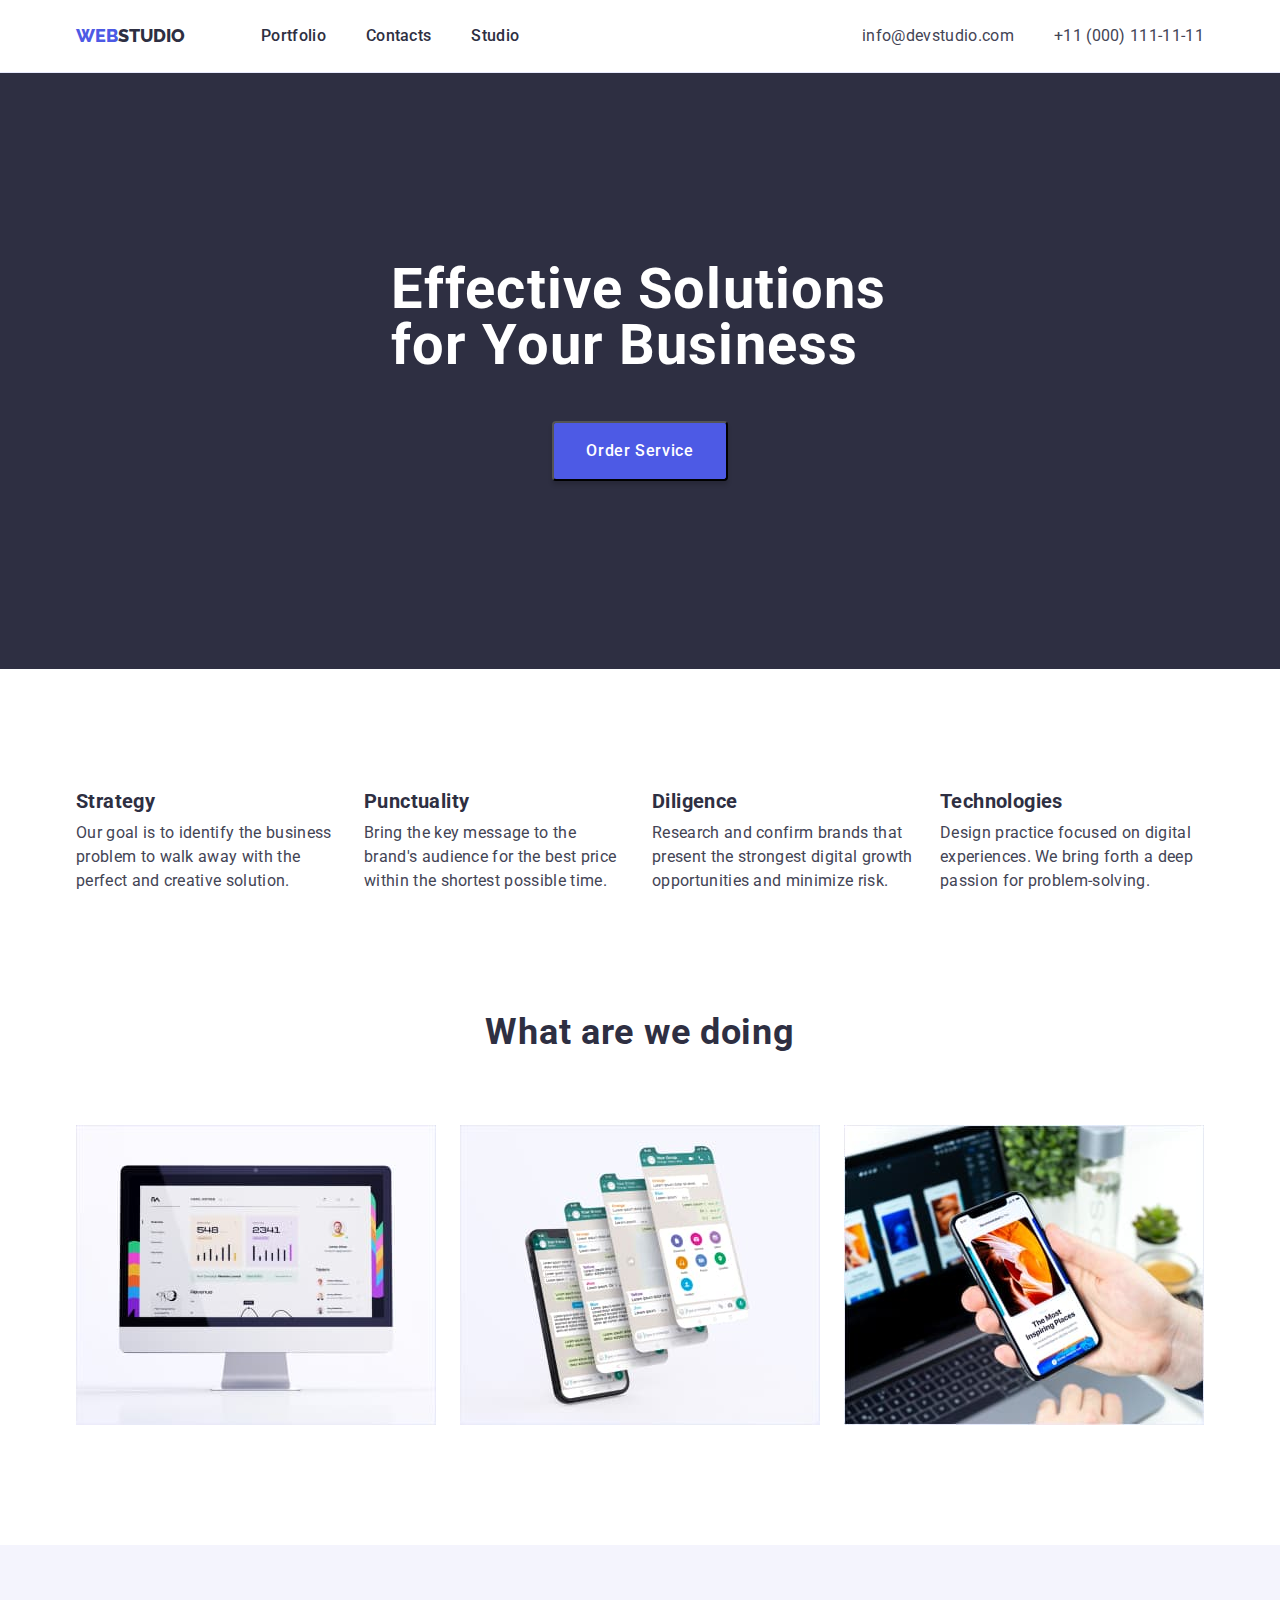
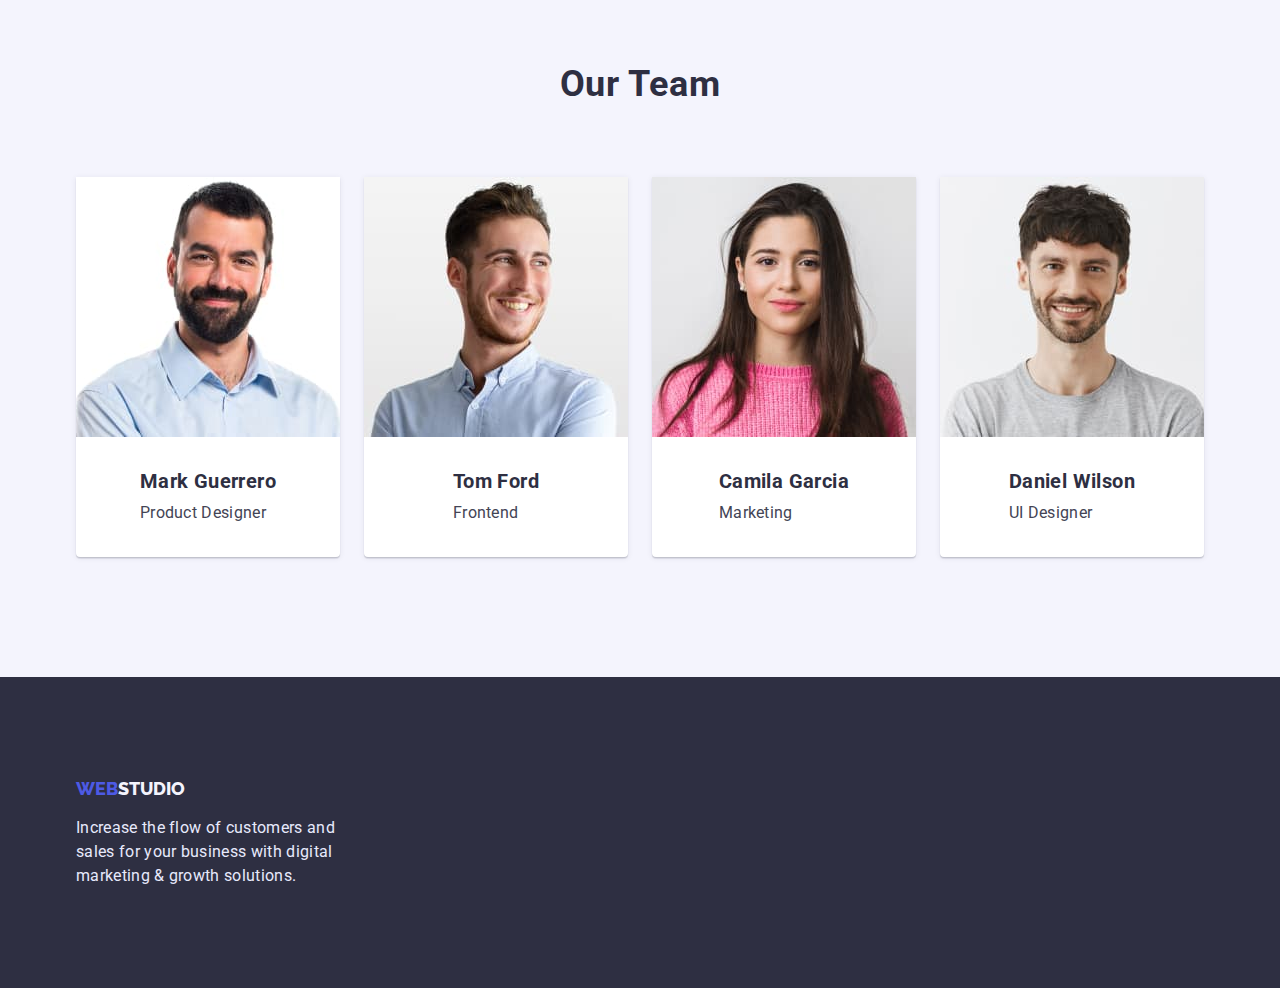
==== index.html @ e95075cd "copy repository" ====
<!DOCTYPE html>
<html lang="en">
<head>
    <meta charset="UTF-8">
    <meta http-equiv="X-UA-Compatible" content="IE=edge">
    <meta name="main page" content="width=device-width, initial-scale=1.0">
    <link rel="stylesheet" href="https://cdn.jsdelivr.net/npm/modern-normalize@1.1.0/modern-normalize.min.css">
    <link rel="preconnect" href="https://fonts.googleapis.com">
    <link rel="preconnect" href="https://fonts.gstatic.com" crossorigin>
    <link href="https://fonts.googleapis.com/css2?family=Raleway:wght@800&family=Roboto:wght@400;500;700;900&display=swap" rel="stylesheet">
    <link rel="stylesheet" href="./style/style.css">
    <title>Document</title>
</head>
<body>
    <header class="header">
        <div class="container box-header">
            <a href="index.html" class="logo logo-header"><span class="logo-web">Web</span>Studio</a>
            <nav>
                <ul class="box-nav-link">
                    <li class="box-nav-link-li"><a class="nav-link" href="portfolio.html">Portfolio</a></li>
                    <li class="box-nav-link-li"><a class="nav-link" href="#">Contacts</a></li>
                    <li class="box-nav-link-li"><a class="nav-link" href="index.html">Studio</a></li>
                </ul>
            </nav>
            <ul class="box-contact-link">
                <li> <a class="contact-link" href="info@devstudio.com">info@devstudio.com</a></li>
                <li> <a class="contact-link number-link" href="tel:+110001111111">+11 (000) 111-11-11</a></li>
            </ul>
        </div>
    </header>
    <main>
        <section class="section-title">
            <div class="container box-title">
                <h1 class="section-title-text">Effective Solutions for Your Business</h1>
                <button class="button-index" type="button">Order Service</button>
            </div>
        </section>
        <section class="section-characteristic" >
            <div class="container ">
                <h2 class="visually-hidden">Characteristics</h2>
                <ul class="box-haracteristic">
                    <li class="child-box-characteristic">
                        <h3 class="title-haracteristic">Strategy</h3>
                        <p class="content-characteristic">Our goal is to identify the business
                        problem to walk away with the perfect and creative solution.</p>
                    </li>
                    <li class="child-box-characteristic">
                        <h3 class="title-haracteristic">Punctuality</h3>
                        <p class="content-characteristic">Bring the key message to the brand's audience for the best price within the shortest possible time.</p>
                    </li>
                    <li class="child-box-characteristic">
                        <h3 class="title-haracteristic">Diligence</h3>
                        <p class="content-characteristic">Research and confirm brands that present the strongest digital growth opportunities and minimize risk.</p>
                    </li>
                    <li class="child-box-characteristic">
                        <h3 class="title-haracteristic">Technologies</h3>
                        <p class="content-characteristic">Design practice focused on digital experiences. We bring forth a deep passion for problem-solving.</p>
                    </li>
                </ul>
            </div>
        </section>
        <section class="section-doing">
           <div class="container box-doing"> 
                <h2 class="title-doing">What are we doing</h2>
                    <ul class="box-photo-doing">
                        <li class="child-box-photo-doing"><img src="./images/graphik.jpg" alt="graphik na komputeri" width="360" height="300"></li>
                        <li class="child-box-photo-doing"><img src="./images/telefonzkartynkamy.jpg" alt="telefon z katynkamy" width="360" height="300"></li>
                        <li class="child-box-photo-doing"><img src="./images/telefon.jpg" alt="telefon" width="360" height="300"></li>
                    </ul>
             </div>
        </section>
        <section class="section-ourteam">
            <div class="container box-ourteam">
                <h2 class="title-ourteam">Our Team</h2>
                <ul class="box-block-our-team">
                    <li class="block-ourteam">
                        <img src="./images/markguerrero.jpg" alt="photo mark" width="264" height="260">
                        <div class="box-title-content-ourteam">
                            <h3 class="title-content-ourteam">Mark Guerrero</h3>
                            <p class="content-ourteam-characteristic">Product Designer</p>
                        </div>
                    </li>
                    <li class="block-ourteam">
                        <img src="./images/tomford.jpg" alt="photo tom" width="264" height="260">
                        <div class="box-title-content-ourteam">
                            <h3 class="title-content-ourteam">Tom Ford</h3>
                            <p class="content-ourteam-characteristic">Frontend</p>
                        </div>
                    </li>
                    <li class="block-ourteam">
                        <img src="./images/camilagarcia.jpg" alt="photo Camilla" width="264" height="260">
                        <div class="box-title-content-ourteam">
                            <h3 class="title-content-ourteam">Camila Garcia </h3>
                            <p class="content-ourteam-characteristic"> Marketing</p>
                        </div>
                    </li>
                    <li class="block-ourteam">
                        <img src="./images/danielwilson.jpg" alt="Photo Daniel" width="264" height="260">
                        <div class="box-title-content-ourteam">
                            <h3 class="title-content-ourteam">Daniel Wilson</h3>
                            <p class="content-ourteam-characteristic">UI Designer</p>
                        </div>
                    </li>
                </ul>
            </div>
        </section>
    </main>
    <footer class="footer">
        <div class="container">
            <a href="index.html" class="logo logo-footer"> <span class="logo-web">Web</span>Studio</a>
            <p class="content-footer">Increase the flow of customers and sales for your business with digital marketing & growth solutions.</p>
        </div>
    </footer>
</body>
</html>
---- style/style.css ----
:root {
    --color-text-primary: #2E2F42;
    --color-text-original: #434455;
    --color-text-first:#4D5AE5;
    --color-text-second:#E7E9FC;
    --color-text-logo-footer:#F4F4FD;
    --color-text-main:#FFFFFF;
    --background-color-primary: #ffffff;
    --background-color-button-index:#4D5AE5;
    --background-color-title:#2E2F42;
    --background-color-team:#F4F4FD;
    --background-color-footer:#2E2F42;
    --color-text-hover-link:#4D5AE5;
    --background-color-button-index-hover:#404BBF;
    --color-text-button-portfolio:#4D5AE5;
    --color-text-button-portfolio-hover: #FFFFFF;
    --background-color-button-portfolio: #E7E9FC;
    --background-color-button-portfolio-hover: #404BBF;
    --border-color-button-portfolio: #E7E9FC;
}


h1,h2,h3,h4,p {
    margin-top: 0;
    margin-bottom: 0;
}

ul,ol {
    margin-top: 0;
    margin-bottom: 0;
    padding-left: 0;
    list-style: none;
}

img {
    display: block;
}


body {
    font-family: 'Roboto';
    font-style: normal;
    font-weight: 500;
    color: var(--color-text-primary);
    background-color: var(--background-color-primary);
}


.container {
    width: 1158px;
    margin-right: auto;
    margin-left: auto;
    padding-left: 15px;
    padding-right: 15px;

}


/*header*/

.header {
    border-bottom: 1px solid #E7E9FC;
    padding-top: 24px;
    padding-bottom: 24px;
}

.box-header{
    display: flex;
    align-items: center;
    
}


.logo {
    font-family: 'Raleway';
    font-weight: 800;
    font-size: 18px;
    line-height: 1.3;
    text-transform: uppercase;
    text-decoration: none;
    margin-right: 76px;
}


.logo-header {
    color: var(--color-text-primary);
}


.logo-web {
    color: var(--color-text-first);
}


.box-nav-link{
    display:flex;
}



.box-nav-link-li{
    margin-right: 40px;
}

.nav-link {
    font-size: 16px;
    line-height: 1.5;
    letter-spacing: 0.02em;
    text-decoration: none;
    color: var(--color-text-primary);
}


.nav-link:hover,.nav-link:focus,.nav-link:active {
    color: var(--color-text-hover-link);

}

.box-contact-link{
   display:flex;
   margin-left: auto; 
}


.contact-link {
    font-weight: 400;
    font-size: 16px;
    line-height: 1.5;
    letter-spacing: 0.02em;
    color: var(--color-text-original);
    text-decoration: none;
}

.contact-link:hover,.contact-link:focus,.contact-link:active {
color:var(--color-text-hover-link);
}

.number-link{
    margin-left: 40px;
}


/*main*/



.section-title {
    background-color:var(--background-color-title);
    padding-top: 188px;
    padding-bottom: 188px;
}

.box-title{
    display: flex;
    flex-direction:column ;
    align-items: center;
}



.section-title-text {
    font-weight: 700;
    font-size: 56px;
    line-height: 1;
    letter-spacing: 0.02em;
    color: var(--color-text-main);
    width: 498px;
    margin-bottom: 48px;
}


.button-index {
    font-weight: 500;
    font-size: 16px;
    line-height: 1.5;
    letter-spacing: 0.04em;
    color: var(--color-text-main);
    background-color: var(--background-color-button-index);
    box-shadow: 0px 4px 4px rgba(0, 0, 0, 0.15);
    border-radius: 4px;
    cursor: pointer;
    padding: 16px 32px;
}


.button-index:hover,.button-index:focus,.button-index:active {
    background-color: var(--background-color-button-index-hover);
}


.box-haracteristic{
    display: flex;
}

.section-characteristic{
    padding-top: 120px;
    padding-bottom: 120px;
}

.visually-hidden {
    position: absolute;
    white-space: nowrap;
    width: 1px;
    height: 1px;
    overflow: hidden;
    border: 0;
    padding: 0;
    clip: rect(0 0 0 0);
    clip-path: inset(50%);
    margin: -1px;
}


.child-box-characteristic:not(:last-child){
    margin-right: 24px;

}


.title-haracteristic{
    font-size: 20px;
    letter-spacing: 0.02em;
    line-height: 1.2;
    margin-bottom: 8px;
}

.content-characteristic {
    color:var(--color-text-original);
    font-weight: 400;
    font-size: 16px;
    line-height: 1.5;
    letter-spacing: 0.02em;
    width: 264px;
}


.section-doing{
    padding-bottom: 120px;
}

.box-photo-doing{
    display: flex;
}

.child-box-photo-doing:not(:last-child){
margin-right: 24px;
}

.box-doing{
    display: flex;
    flex-direction: column;
}


.title-doing {
    color:var(--color-text-primary);
    line-height:1.11;
    letter-spacing: 0.02em;
    font-weight: 700;
    font-size: 36px;
    margin-bottom: 72px;
    text-align: center;
}

.section-ourteam{
    background-color: var(--background-color-team);
    padding-top: 120px;
    padding-bottom: 120px;
}

.box-ourteam{
    display: flex;
    flex-direction: column;
}

.box-block-our-team{
    display: flex;
}

.title-ourteam {
    color: var(--color-text-primary);
    line-height: 1.11;
    letter-spacing: 0.02em;
    font-weight: 700;
    font-size: 36px;
    margin-bottom: 72px;
    text-align: center;
}

.title-content-ourteam {
    font-size: 20px;
    line-height: 1.2;
    letter-spacing: 0.02em;
    margin-bottom: 8px;

}

.content-ourteam-characteristic {
    font-weight: 400;
    font-size: 16px;
    line-height: 1.5;
    letter-spacing: 0.02em;
    color:var(--color-text-original);
}


.box-title-content-ourteam{
    padding-top: 32px;
    padding-bottom: 32px;
}


.block-ourteam {
    display: flex;
    flex-direction: column;
    align-items: center;
    background-color: var(--background-color-primary);
    box-shadow: 0px 1px 6px rgba(46, 47, 66, 0.08), 0px 1px 1px rgba(46, 47, 66, 0.16), 0px 2px 1px rgba(46, 47, 66, 0.08);
    border-radius: 0px 0px 4px 4px;
}


.block-ourteam:not(:last-child){
    margin-right: 24px;
}


/*footer*/

.box-footer{
    display: flex;
    flex-direction: column;
}

.logo-footer {
    display: block;
    color: var(--color-text-logo-footer);
    margin-bottom: 16px;
}


.footer {
    background-color: var(--background-color-footer);
    padding-top: 100px;
    padding-bottom: 100px;
}

.content-footer {
    width: 264px;
    font-weight: 400;
    font-size: 16px;
    line-height:1.5;
    letter-spacing: 0.02em;
    color: var(--color-text-second);
    
}


/*portfolio*/


.section-main-portfolio{
    padding-top: 96px;
    padding-bottom: 120px;
}


.box-button-portfolio {
    display: flex;
    margin-bottom: 72px;
    justify-content: center;
}

.button-portfolio-filters:not(:last-child) {
    margin-right: 24px;
}


.button-portfolio {
    font-weight: 500;
    font-size: 16px;
    line-height: 1.5;
    letter-spacing: 0.04em;
    color: var(--color-text-button-portfolio);
    background-color: var(--background-color-button-portfolio);
    border: 1px solid var(--border-color-button-portfolio);
    border-radius: 4px;
    cursor: pointer;
    padding: 12px 24px;
}


.button-portfolio:hover,.button-portfolio:focus,.button-portfolio:active {
    box-shadow: 0px 3px 1px rgba(0, 0, 0, 0.1), 0px 2px 1px rgba(0, 0, 0, 0.08), 0px 2px 2px rgba(0, 0, 0, 0.12);
    border-radius: 4px;
    color: var(--color-text-button-portfolio-hover);
    background-color: var(--background-color-button-portfolio-hover);
}

.title-portfolio {
    font-size: 20px;
    line-height: 1.2;
    letter-spacing: 0.02em;
    margin-bottom: 8px;
}


.box-photo-portfolio {
    display: flex;
    flex-wrap: wrap;
}


.child-box-photo-portfolio:not(:nth-child(3n+3)){
    margin-right: 24px;
}


.child-box-photo-portfolio{
    margin-bottom: 48px;
}

.child-box-photo-portfolio:nth-last-child(-n+3) {
    margin-bottom: 0 ;
}


.content-portfolio {
    font-weight: 400;
    font-size: 16px;
    line-height: 1.5;
    letter-spacing: 0.02em;
    color: var(--color-text-original);
   
}

.border-photo-portfolio{
    padding-top: 32px;
    padding-bottom: 32px;
    padding-left: 16px;
    border: 1px solid #E7E9FC;
}


.border-photo-portfolio:hover,.border-photo-portfolio:focus,.border-photo-portfolio:active {
    border: 0.5px solid #F4F4FD;
        box-shadow: 0px 1px 6px rgba(46, 47, 66, 0.08), 0px 1px 1px rgba(46, 47, 66, 0.16), 0px 2px 1px rgba(46, 47, 66, 0.08);
}
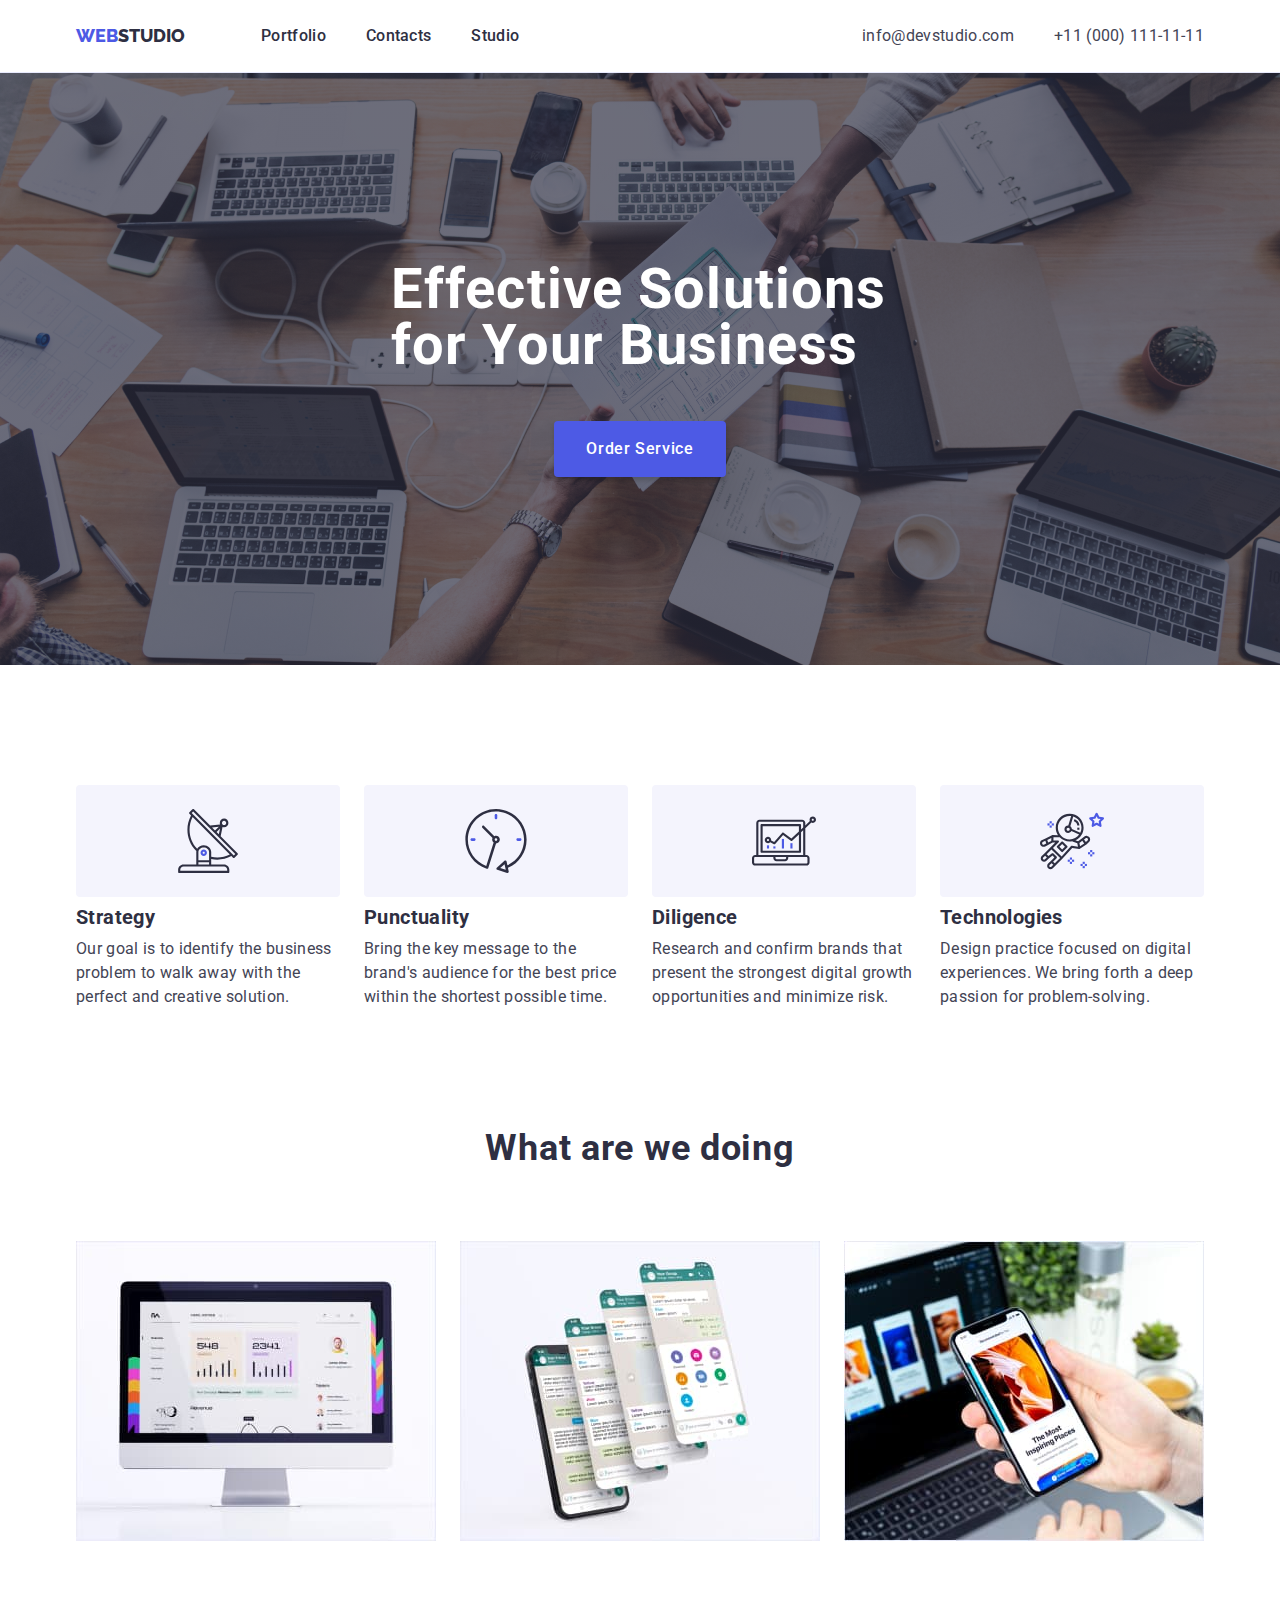
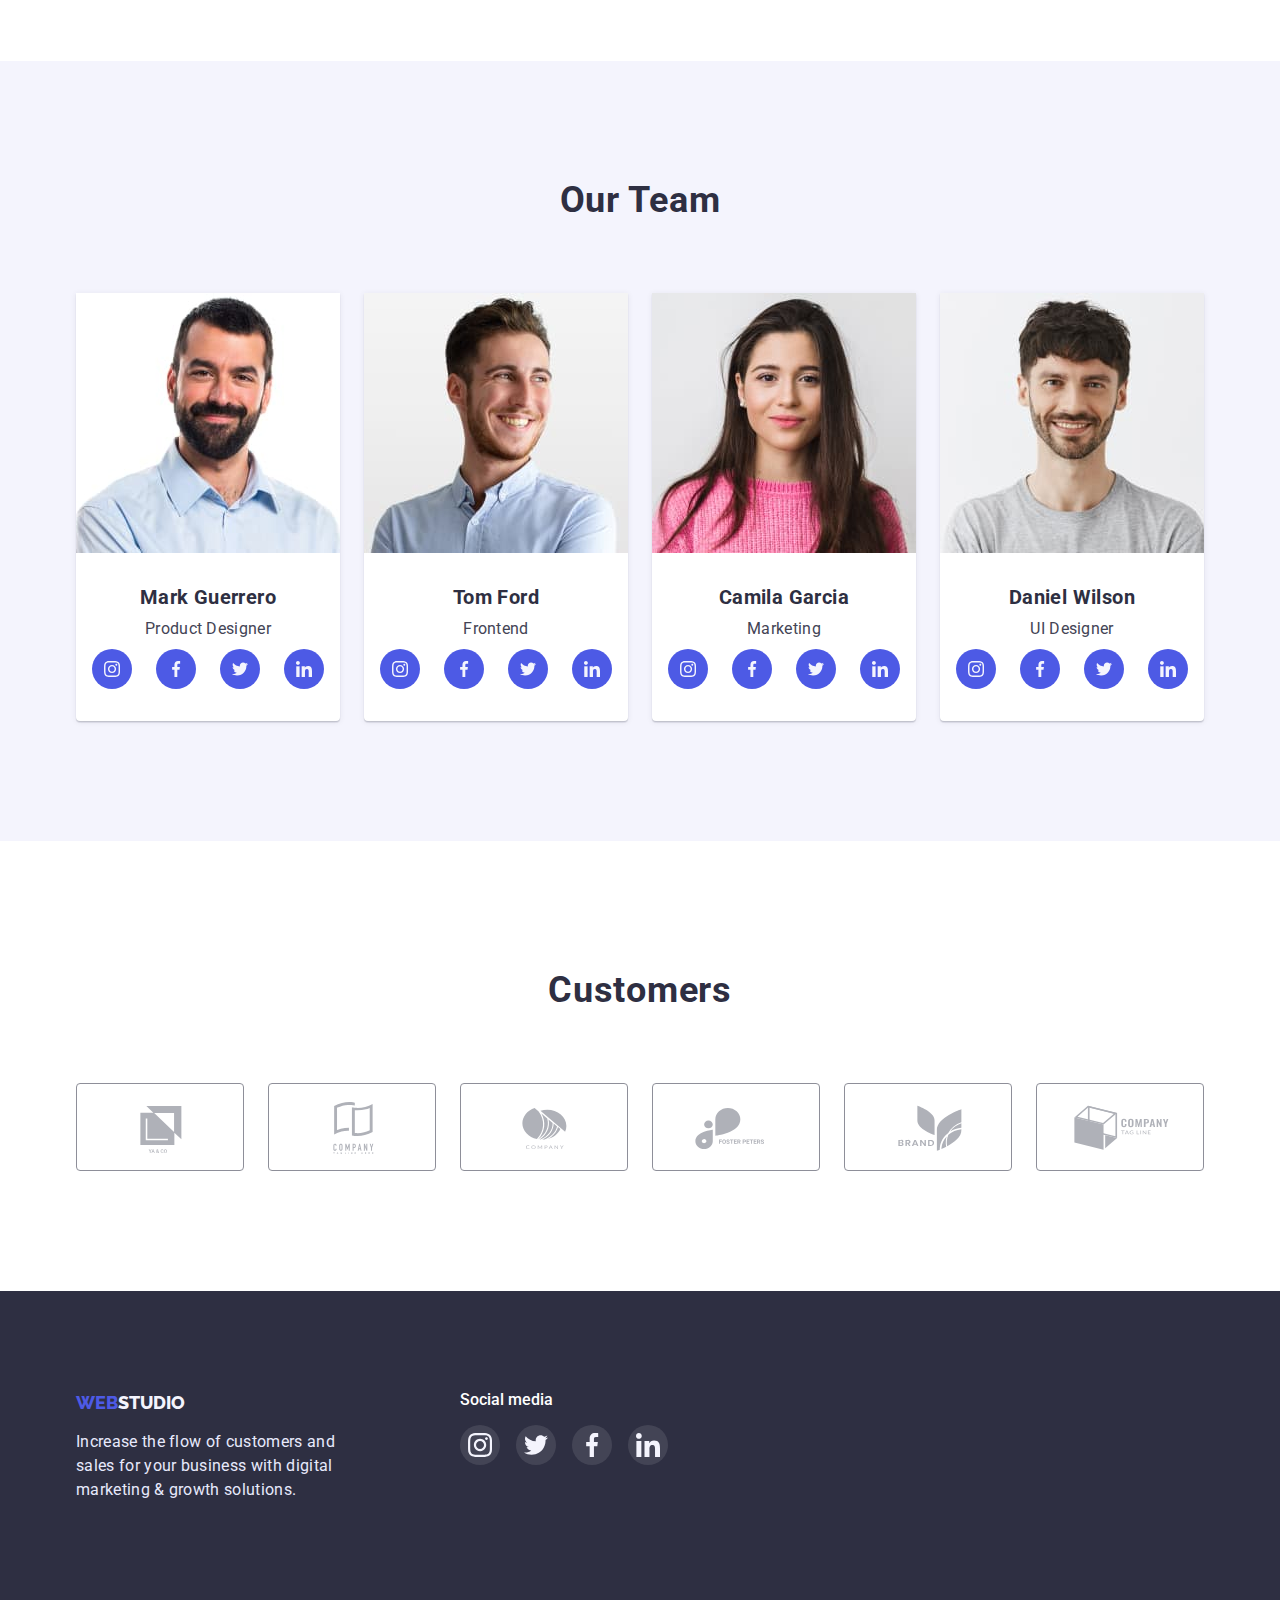
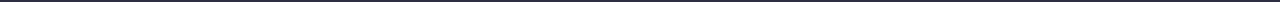
==== commit e92c04fc: "finish homework" ====
--- a/index.html
+++ b/index.html
@@ -40,19 +40,39 @@
                 <h2 class="visually-hidden">Characteristics</h2>
                 <ul class="box-haracteristic">
                     <li class="child-box-characteristic">
+                        <div class="box-icon-characteristic">
+                            <svg class="icon-characteristic" width="64" height="64">
+                                <use href="./images/icons.svg#icon-antenna"></use>
+                            </svg>
+                        </div>
                         <h3 class="title-haracteristic">Strategy</h3>
                         <p class="content-characteristic">Our goal is to identify the business
                         problem to walk away with the perfect and creative solution.</p>
                     </li>
                     <li class="child-box-characteristic">
+                        <div class="box-icon-characteristic">
+                            <svg class="icon-characteristic" width="64" height="64">
+                                <use href="./images/icons.svg#icon-clock"></use>
+                            </svg>
+                        </div>
                         <h3 class="title-haracteristic">Punctuality</h3>
                         <p class="content-characteristic">Bring the key message to the brand's audience for the best price within the shortest possible time.</p>
                     </li>
                     <li class="child-box-characteristic">
+                        <div class="box-icon-characteristic">
+                            <svg class="icon-characteristic" width="64" height="64">
+                                <use href="./images/icons.svg#icon-diagram"></use>
+                            </svg>
+                        </div>
                         <h3 class="title-haracteristic">Diligence</h3>
                         <p class="content-characteristic">Research and confirm brands that present the strongest digital growth opportunities and minimize risk.</p>
                     </li>
                     <li class="child-box-characteristic">
+                        <div class="box-icon-characteristic">
+                            <svg class="icon-characteristic" width="64" height="64">
+                                <use href="./images/icons.svg#icon-astronaut"></use>
+                            </svg>
+                        </div>
                         <h3 class="title-haracteristic">Technologies</h3>
                         <p class="content-characteristic">Design practice focused on digital experiences. We bring forth a deep passion for problem-solving.</p>
                     </li>
@@ -78,6 +98,36 @@
                         <div class="box-title-content-ourteam">
                             <h3 class="title-content-ourteam">Mark Guerrero</h3>
                             <p class="content-ourteam-characteristic">Product Designer</p>
+                            <ul class="list-social-icon">
+                                <li class="item-social-icon">
+                                    <a href="" class="link-social-icon">
+                                        <svg class="social-icon" width="16" height="16">
+                                            <use href="./images/icons.svg#icon-instagram"></use>
+                                        </svg>
+                                    </a>
+                                </li>
+                                <li class="item-social-icon">
+                                    <a href="" class="link-social-icon" >
+                                        <svg class="social-icon" width="16" height="16">
+                                            <use href="./images/icons.svg#icon-facebook" ></use>
+                                        </svg>
+                                    </a>
+                                </li>
+                                <li class="item-social-icon">
+                                    <a href="" class="link-social-icon">
+                                        <svg class="social-icon" width="16" height="16">
+                                            <use href="./images/icons.svg#icon-twitter" ></use>
+                                        </svg>
+                                    </a>
+                                </li>
+                                <li class="item-social-icon">
+                                    <a href="" class="link-social-icon">
+                                        <svg class="social-icon" width="16" height="16">
+                                            <use href="./images/icons.svg#icon-linkedin" ></use>
+                                        </svg>
+                                    </a>
+                                </li>
+                            </ul>
                         </div>
                     </li>
                     <li class="block-ourteam">
@@ -85,6 +135,36 @@
                         <div class="box-title-content-ourteam">
                             <h3 class="title-content-ourteam">Tom Ford</h3>
                             <p class="content-ourteam-characteristic">Frontend</p>
+                            <ul class="list-social-icon">
+                                <li class="item-social-icon">
+                                    <a href="" class="link-social-icon">
+                                        <svg class="social-icon" width="16" height="16">
+                                            <use href="./images/icons.svg#icon-instagram"></use>
+                                        </svg>
+                                    </a>
+                                </li>
+                                <li class="item-social-icon">
+                                    <a href="" class="link-social-icon">
+                                        <svg class="social-icon" width="16" height="16">
+                                            <use href="./images/icons.svg#icon-facebook"></use>
+                                        </svg>
+                                    </a>
+                                </li>
+                                <li class="item-social-icon">
+                                    <a href="" class="link-social-icon">
+                                        <svg class="social-icon" width="16" height="16">
+                                            <use href="./images/icons.svg#icon-twitter"></use>
+                                        </svg>
+                                    </a>
+                                </li>
+                                <li class="item-social-icon">
+                                    <a href="" class="link-social-icon">
+                                        <svg class="social-icon" width="16" height="16">
+                                            <use href="./images/icons.svg#icon-linkedin"></use>
+                                        </svg>
+                                    </a>
+                                </li>
+                            </ul>
                         </div>
                     </li>
                     <li class="block-ourteam">
@@ -92,6 +172,36 @@
                         <div class="box-title-content-ourteam">
                             <h3 class="title-content-ourteam">Camila Garcia </h3>
                             <p class="content-ourteam-characteristic"> Marketing</p>
+                            <ul class="list-social-icon">
+                                <li class="item-social-icon">
+                                    <a href="" class="link-social-icon">
+                                        <svg class="social-icon" width="16" height="16">
+                                            <use href="./images/icons.svg#icon-instagram"></use>
+                                        </svg>
+                                    </a>
+                                </li>
+                                <li class="item-social-icon">
+                                    <a href="" class="link-social-icon">
+                                        <svg class="social-icon" width="16" height="16">
+                                            <use href="./images/icons.svg#icon-facebook"></use>
+                                        </svg>
+                                    </a>
+                                </li>
+                                <li class="item-social-icon">
+                                    <a href="" class="link-social-icon">
+                                        <svg class="social-icon" width="16" height="16">
+                                            <use href="./images/icons.svg#icon-twitter"></use>
+                                        </svg>
+                                    </a>
+                                </li>
+                                <li class="item-social-icon">
+                                    <a href="" class="link-social-icon">
+                                        <svg class="social-icon" width="16" height="16">
+                                            <use href="./images/icons.svg#icon-linkedin"></use>
+                                        </svg>
+                                    </a>
+                                </li>
+                            </ul>
                         </div>
                     </li>
                     <li class="block-ourteam">
@@ -99,16 +209,129 @@
                         <div class="box-title-content-ourteam">
                             <h3 class="title-content-ourteam">Daniel Wilson</h3>
                             <p class="content-ourteam-characteristic">UI Designer</p>
+                            <ul class="list-social-icon">
+                                <li class="item-social-icon">
+                                    <a href="" class="link-social-icon">
+                                        <svg class="social-icon" width="16" height="16">
+                                            <use href="./images/icons.svg#icon-instagram"></use>
+                                        </svg>
+                                    </a>
+                                </li>
+                                <li class="item-social-icon">
+                                    <a href="" class="link-social-icon">
+                                        <svg class="social-icon" width="16" height="16">
+                                            <use href="./images/icons.svg#icon-facebook"></use>
+                                        </svg>
+                                    </a>
+                                </li>
+                                <li class="item-social-icon">
+                                    <a href="" class="link-social-icon">
+                                        <svg class="social-icon" width="16" height="16">
+                                            <use href="./images/icons.svg#icon-twitter"></use>
+                                        </svg>
+                                    </a>
+                                </li>
+                                <li class="item-social-icon">
+                                    <a href="" class="link-social-icon">
+                                        <svg class="social-icon" width="16" height="16">
+                                            <use href="./images/icons.svg#icon-linkedin"></use>
+                                        </svg>
+                                    </a>
+                                </li>
+                            </ul>
                         </div>
                     </li>
                 </ul>
             </div>
         </section>
+        <section class="container section-customers">
+            <h2 class="title-customers">Customers</h2>
+            <ul class="list-customers">
+                <li>
+                    <a class="list-customer-links" href="">
+                        <svg class="icon-list-customers"> 
+                            <use href="./images/icons.svg#icon-ya-co"></use>
+                        </svg>
+                    </a>
+                </li>
+                <li>
+                    <a class="list-customer-links" href="">
+                        <svg class="icon-list-customers">
+                            <use href="./images/icons.svg#icon-tagline-here"></use>
+                        </svg>
+                    </a>
+                </li>
+                <li>
+                    <a class="list-customer-links" href="">
+                        <svg class="icon-list-customers">
+                            <use href="./images/icons.svg#icon-company"></use>
+                        </svg>
+                    </a>
+                </li>
+                <li>
+                    <a class="list-customer-links" href="">
+                        <svg class="icon-list-customers">
+                            <use href="./images/icons.svg#icon-forest-peters"></use>
+                        </svg>
+                    </a>
+                </li>
+                <li>
+                    <a class="list-customer-links" href="">
+                        <svg class="icon-list-customers">
+                            <use href="./images/icons.svg#icon-brand"></use>
+                        </svg>
+                    </a>
+                </li>
+                <li>
+                    <a class="list-customer-links" href="">
+                        <svg class="icon-list-customers">
+                            <use href="./images/icons.svg#icon-logo-company"></use>
+                        </svg>
+                    </a>
+                </li>
+            </ul>
+        </section>
     </main>
     <footer class="footer">
-        <div class="container">
-            <a href="index.html" class="logo logo-footer"> <span class="logo-web">Web</span>Studio</a>
-            <p class="content-footer">Increase the flow of customers and sales for your business with digital marketing & growth solutions.</p>
+        <div class="container container-footer">
+            <div>
+                <a href="index.html" class="logo logo-footer"> <span class="logo-web">Web</span>Studio</a>
+                <p class="content-footer">Increase the flow of customers and sales for your business with digital marketing & growth solutions.</p>
+            </div>
+                <div class="container-links-footer">
+                    <p class="text-content-footer">Social media</p>
+                    <ul class="list-icon-footer">
+                        <li>
+                            <a href="" class="links-icon-footer">
+                                <svg class="icons-footer"  width="24" height="24">
+                                     <use href="./images/icons.svg#icon-instagram"></use>
+
+                            </svg>
+                            </a>
+                        </li>
+                        <li>
+                            <a href="" class="links-icon-footer">
+                                <svg class="icons-footer" width="24" height="24"> 
+                                    <use href="./images/icons.svg#icon-twitter"></use>
+                                </svg>
+                            </a>
+                        </li>
+                        <li>
+                            <a href="" class="links-icon-footer">
+                                <svg class="icons-footer" width="24" height="24"> 
+                                    <use href="./images/icons.svg#icon-facebook"></use>
+                                </svg>
+                            </a>
+                        </li>
+                        <li>
+                            <a href="" class="links-icon-footer">
+                                <svg class="icons-footer" width="24" height="24">
+                                    <use href="./images/icons.svg#icon-linkedin"></use>
+                                </svg>
+                            </a>
+                        </li>
+                    </ul>
+                </div>
         </div>
     </footer>
 </body>
--- a/style/style.css
+++ b/style/style.css
@@ -17,6 +17,8 @@
     --background-color-button-portfolio: #E7E9FC;
     --background-color-button-portfolio-hover: #404BBF;
     --border-color-button-portfolio: #E7E9FC;
+    --background-color-links-icon-footer-hover-focus:#31D0AA;
+
 }
 
 
@@ -145,7 +147,11 @@
 
 
 .section-title {
-    background-color:var(--background-color-title);
+    background-image:linear-gradient(rgba(46, 47, 66, 0.7),rgba(46, 47, 66, 0.7)), url("../images/people-office.jpg");
+   display: block;
+    background-repeat: no-repeat;
+    background-size:1440рх ;
+    background-position: center center;
     padding-top: 188px;
     padding-bottom: 188px;
 }
@@ -180,6 +186,7 @@
     border-radius: 4px;
     cursor: pointer;
     padding: 16px 32px;
+    border: none;
 }
 
 
@@ -191,7 +198,16 @@
 .box-haracteristic{
     display: flex;
 }
-
+ .box-icon-characteristic {
+    width: 264px;
+    display: flex;
+    justify-content: center;
+    align-items: center;
+    margin-bottom: 8px;
+    height: 112px;
+    background: #F4F4FD;
+    border-radius: 4px;
+ }
 .section-characteristic{
     padding-top: 120px;
     padding-bottom: 120px;
@@ -301,15 +317,43 @@
     line-height: 1.5;
     letter-spacing: 0.02em;
     color:var(--color-text-original);
-}
+    margin-bottom: 8px;
+}
+
+
 
 
 .box-title-content-ourteam{
     padding-top: 32px;
     padding-bottom: 32px;
-}
-
-
+    display: flex;
+    flex-direction: column;
+    align-items: center;
+}
+
+
+.list-social-icon{
+    display: flex;
+    justify-content: center;
+    gap:24px;
+}
+.link-social-icon{
+    background: #4D5AE5;
+    height: 40px;
+    width: 40px;
+    display: flex;
+    justify-content: center;
+    align-items: center;
+    border-radius: 50%;
+}
+
+.social-icon{
+fill: #F4F4FD;
+}
+
+.link-social-icon:hover, .link-social-icon:focus{
+    background-color: #404BBF ;
+}
 .block-ourteam {
     display: flex;
     flex-direction: column;
@@ -323,7 +367,49 @@
 .block-ourteam:not(:last-child){
     margin-right: 24px;
 }
-
+.section-customers {
+    padding-top: 130px;
+    padding-bottom: 120px;
+}
+
+.title-customers {
+    font-size: 36px;
+    line-height: 1.11;
+    text-align: center;
+    letter-spacing: 0.02em;
+    margin-bottom: 72px;
+}
+
+.list-customers {
+    display: flex;
+    gap: 24px;
+}
+
+.list-customer-links {
+    width: 168px;
+    height: 88px;
+    border: 1px solid #8E8F99;
+    border-radius: 4px;
+    display: flex;
+    justify-content: center;
+    align-items: center;
+}
+
+.list-customer-links:hover,
+.list-customer-links:focus {
+    border-color: #404BBF;
+}
+
+.list-customer-links:hover .icon-list-customers,
+.list-customer-links:focus .icon-list-customers {
+    fill: #404BBF;
+}
+
+.icon-list-customers {
+    width: 104px;
+    height: 56px;
+    fill: #AFB1B8;
+}
 
 /*footer*/
 
@@ -337,14 +423,19 @@
     color: var(--color-text-logo-footer);
     margin-bottom: 16px;
 }
-
+.container-footer{
+display: flex;
+}
 
 .footer {
     background-color: var(--background-color-footer);
     padding-top: 100px;
     padding-bottom: 100px;
-}
-
+   
+}
+ .container-links-footer{
+    margin-left: 120px;
+ }
 .content-footer {
     width: 264px;
     font-weight: 400;
@@ -354,12 +445,38 @@
     color: var(--color-text-second);
     
 }
-
+.list-icon-footer{
+    display:flex;
+    gap: 16px;
+
+}
+.links-icon-footer{
+    display:flex;
+    width: 40px;
+    height: 40px;
+    background-color:rgba(255, 255, 255, 0.1) ;
+    border-radius: 50%;
+    align-items: center;
+    justify-content: center;
+}
+.links-icon-footer:focus, .links-icon-footer:hover{
+    background-color: var(--background-color-links-icon-footer-hover-focus);
+}
+.icons-footer{
+    fill:#F4F4FD ;
+
+}
+.text-content-footer{
+    color:#FFFFFF ;
+    margin-bottom: 16px;
+
+
+}
 
 /*portfolio*/
 
 
-.section-main-portfolio{
+.section-main-portfolio {
     padding-top: 96px;
     padding-bottom: 120px;
 }
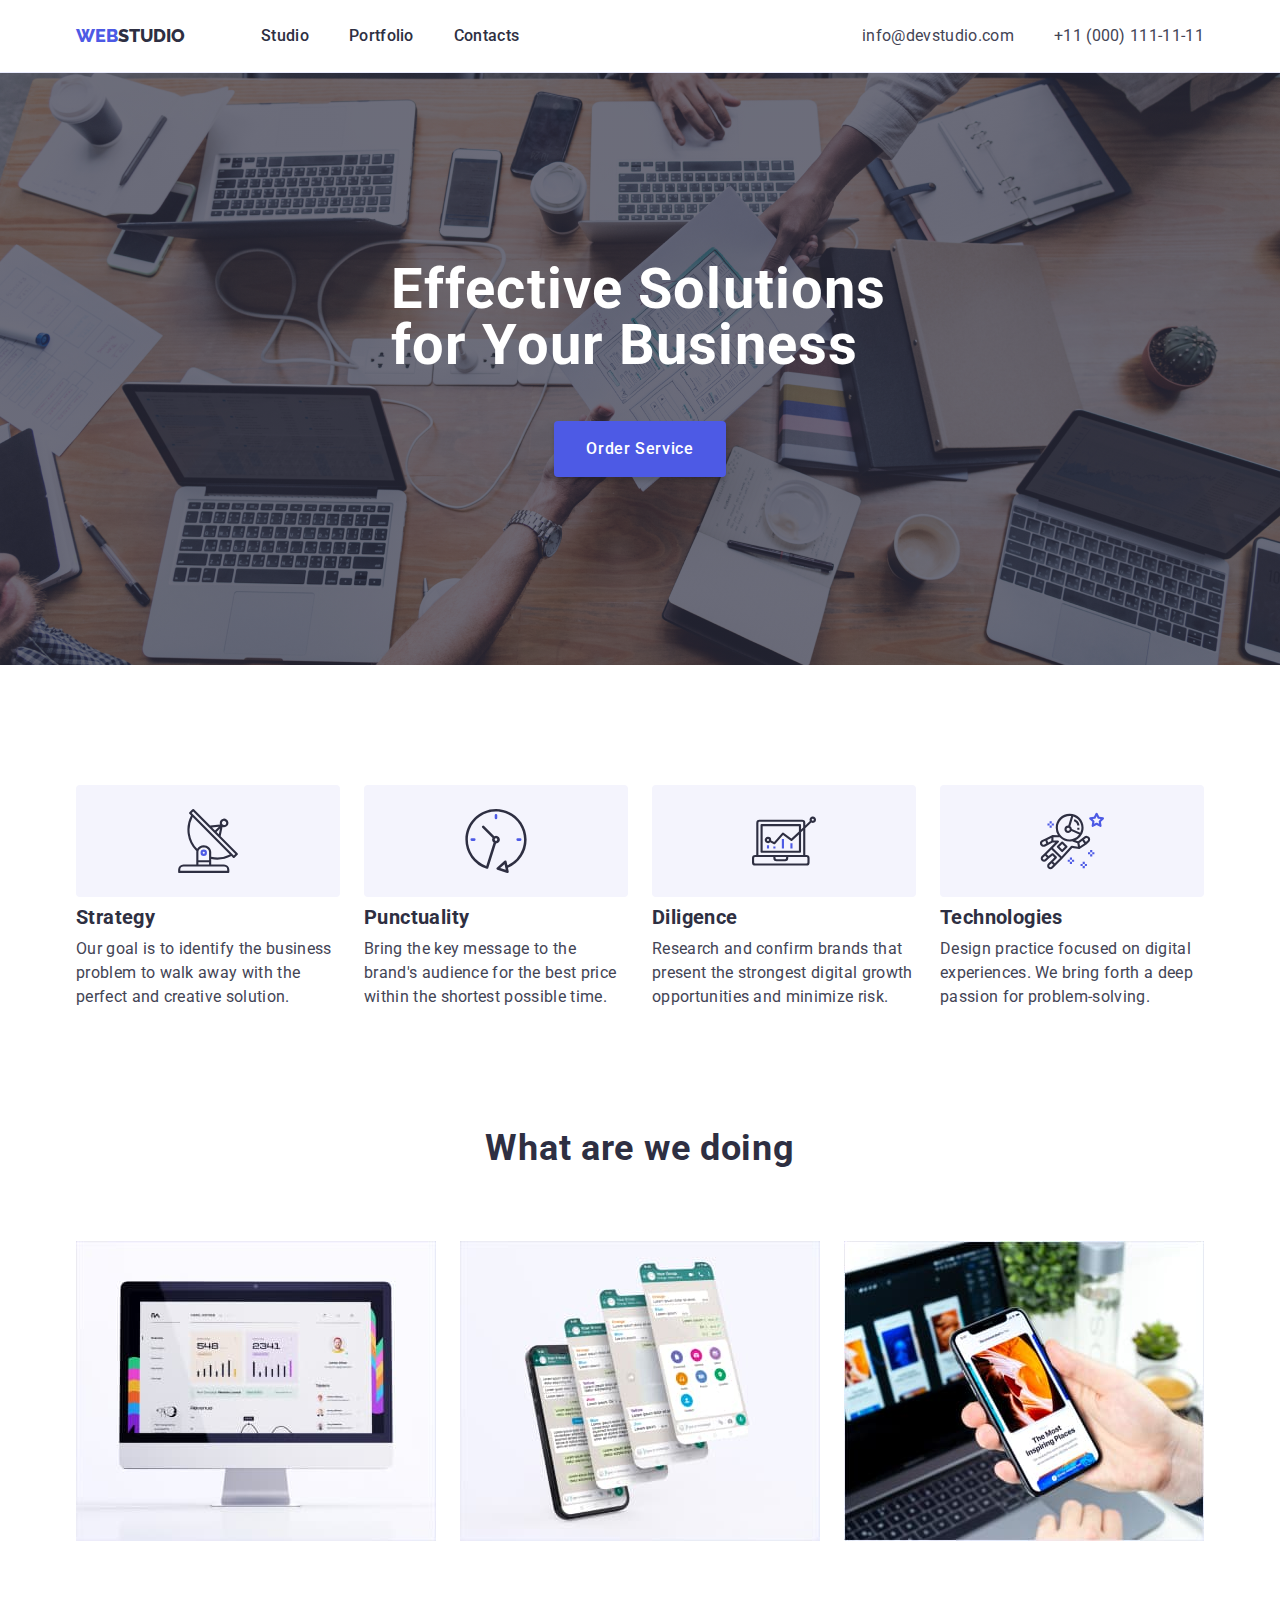
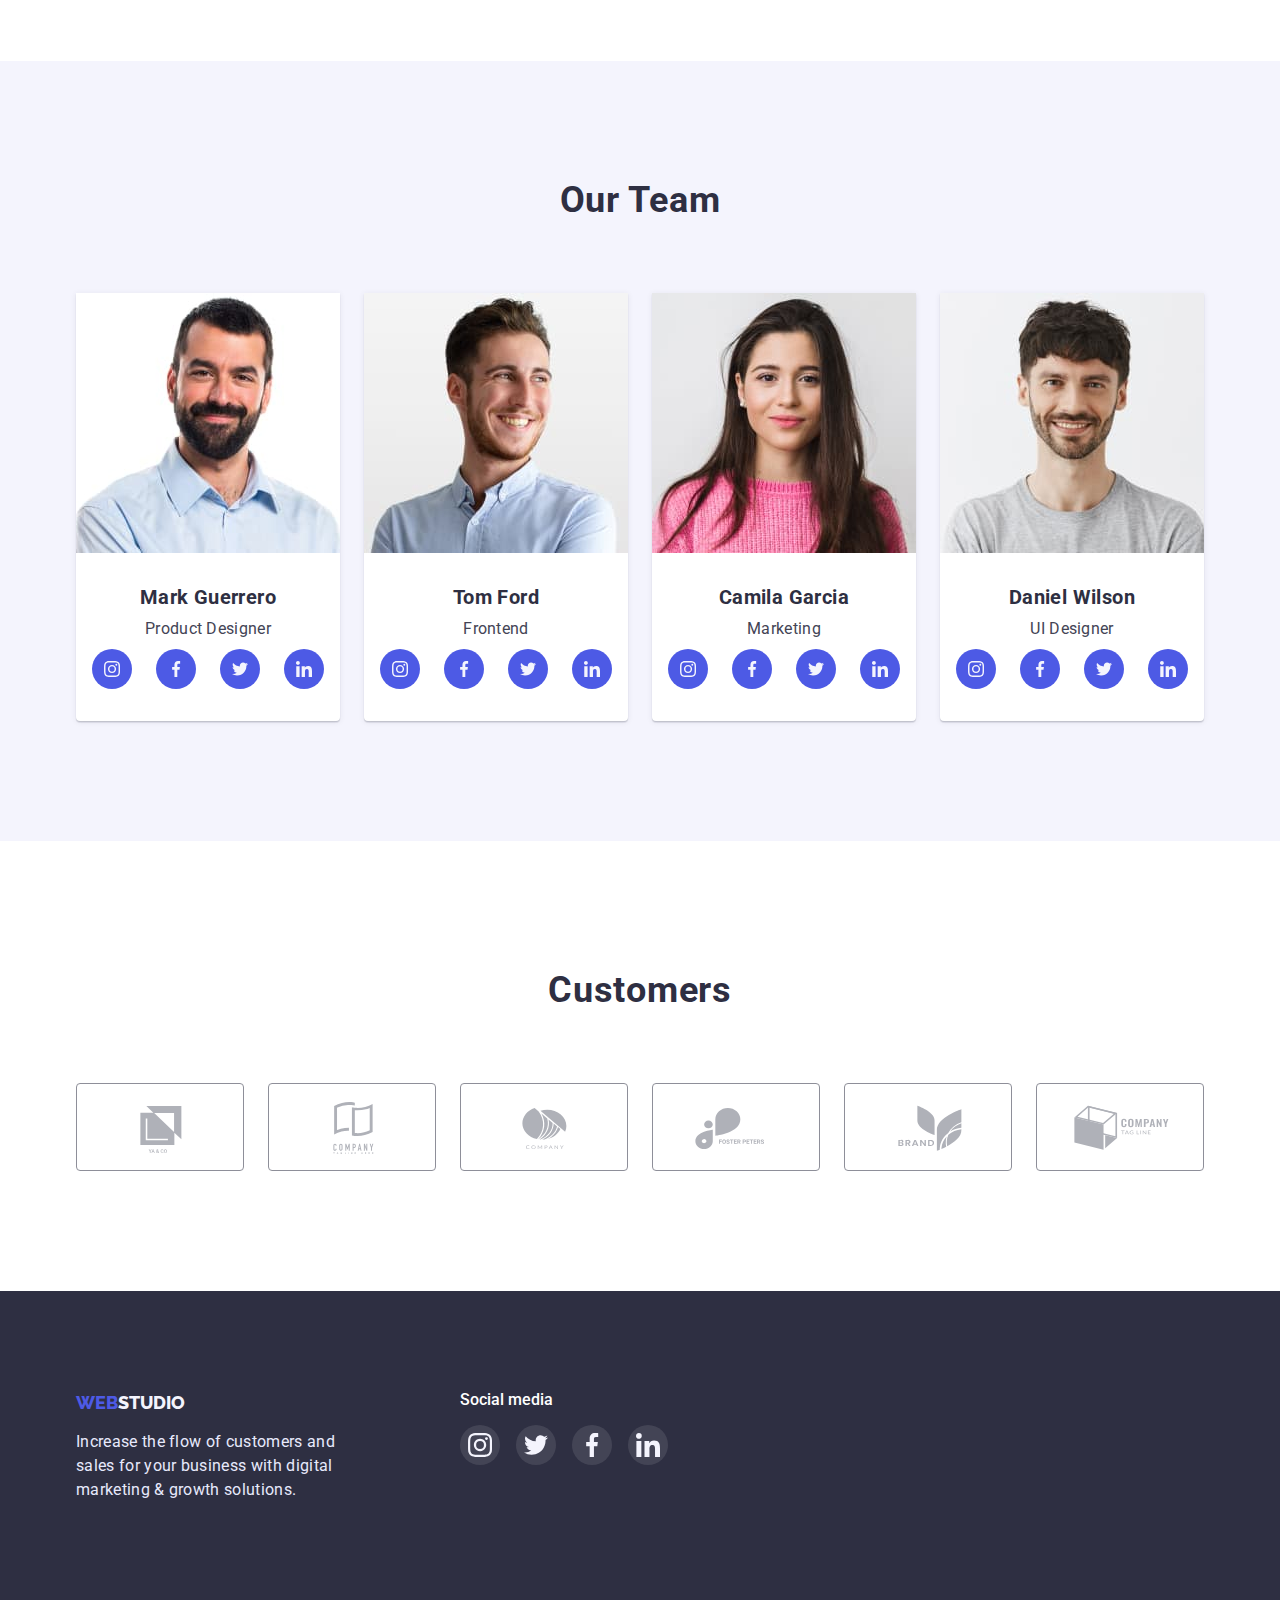
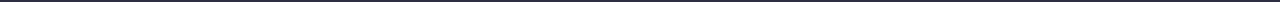
==== commit 379472b3: "finish" ====
--- a/index.html
+++ b/index.html
@@ -17,9 +17,10 @@
             <a href="index.html" class="logo logo-header"><span class="logo-web">Web</span>Studio</a>
             <nav>
                 <ul class="box-nav-link">
+                    <li class="box-nav-link-li"><a class="nav-link" href="index.html">Studio</a></li>
                     <li class="box-nav-link-li"><a class="nav-link" href="portfolio.html">Portfolio</a></li>
                     <li class="box-nav-link-li"><a class="nav-link" href="#">Contacts</a></li>
-                    <li class="box-nav-link-li"><a class="nav-link" href="index.html">Studio</a></li>
+                    
                 </ul>
             </nav>
             <ul class="box-contact-link">
--- a/style/style.css
+++ b/style/style.css
@@ -148,10 +148,10 @@
 
 .section-title {
     background-image:linear-gradient(rgba(46, 47, 66, 0.7),rgba(46, 47, 66, 0.7)), url("../images/people-office.jpg");
-   display: block;
+    display: block;
     background-repeat: no-repeat;
-    background-size:1440рх ;
     background-position: center center;
+    background-size:1440px;
     padding-top: 188px;
     padding-bottom: 188px;
 }
@@ -464,13 +464,10 @@
 }
 .icons-footer{
     fill:#F4F4FD ;
-
 }
 .text-content-footer{
     color:#FFFFFF ;
     margin-bottom: 16px;
-
-
 }
 
 /*portfolio*/
@@ -532,6 +529,9 @@
     margin-right: 24px;
 }
 
+.child-box-photo-portfolio:hover .border-photo-portfolio, .child-box-photo-portfolio:focus .border-photo-portfolio{
+    box-shadow: 0px 1px 6px rgba(46, 47, 66, 0.08), 0px 1px 1px rgba(46, 47, 66, 0.16), 0px 2px 1px rgba(46, 47, 66, 0.08);
+}
 
 .child-box-photo-portfolio{
     margin-bottom: 48px;
@@ -559,7 +559,4 @@
 }
 
 
-.border-photo-portfolio:hover,.border-photo-portfolio:focus,.border-photo-portfolio:active {
-    border: 0.5px solid #F4F4FD;
-        box-shadow: 0px 1px 6px rgba(46, 47, 66, 0.08), 0px 1px 1px rgba(46, 47, 66, 0.16), 0px 2px 1px rgba(46, 47, 66, 0.08);
-}
+
